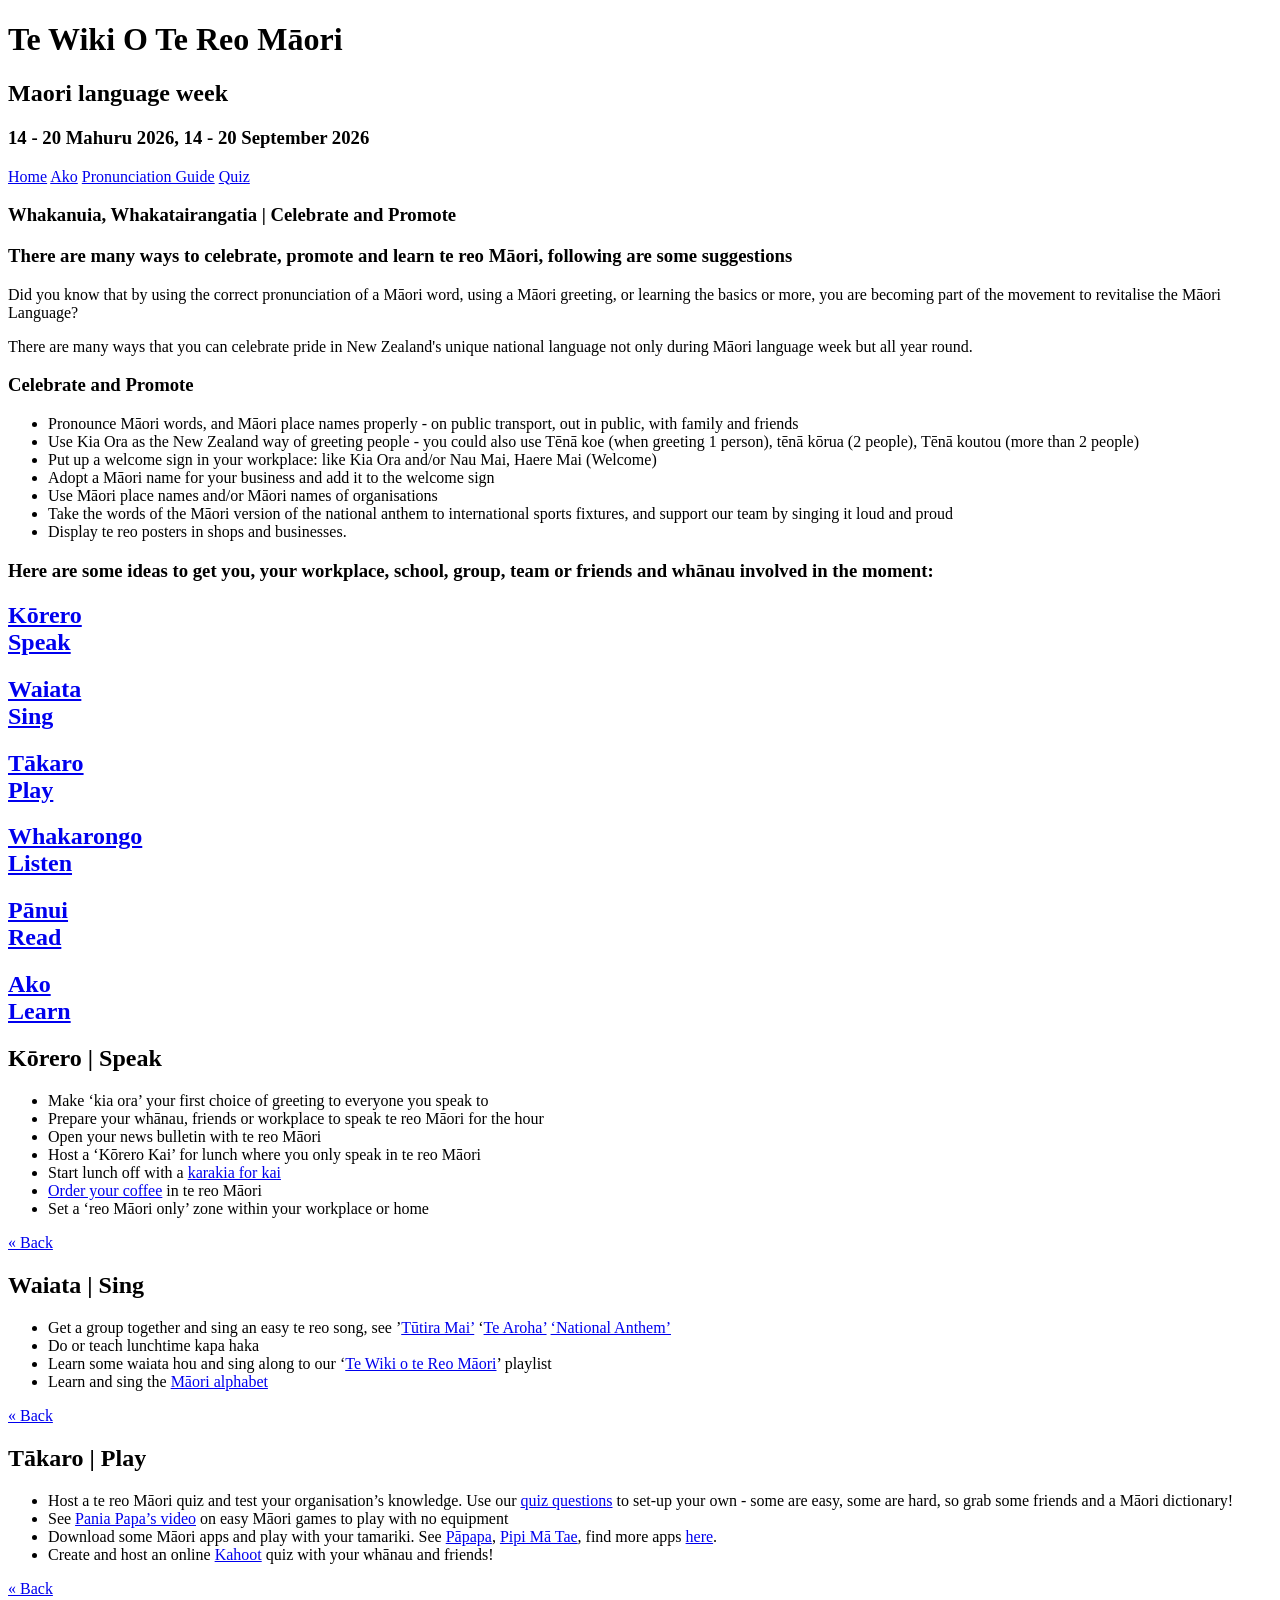
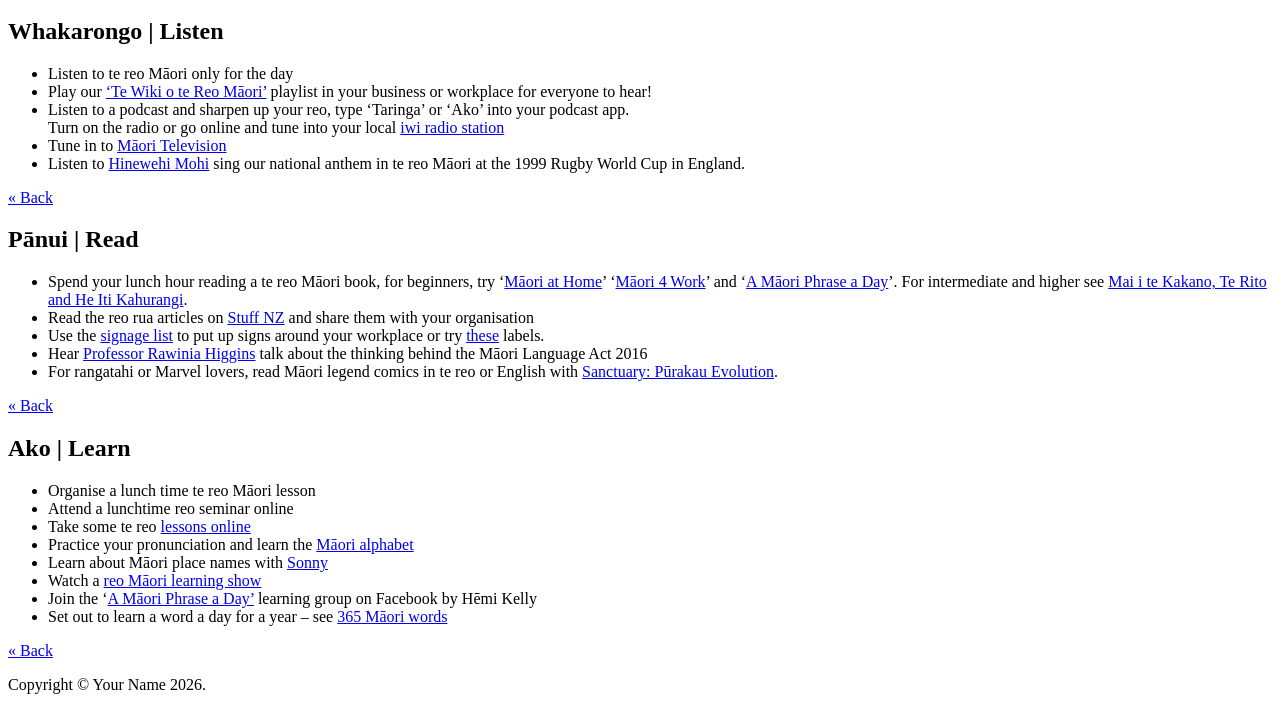
==== ako.html @ d32b1d0e "Initial Commit" ====
<!DOCTYPE html>
<html lang="mi"> <!-- Māori language. -->
    
    <!-- *****************************
         Author: Your name
         Creation date: 2 August 2026
         ***************************** 
    -->
    
<head>
    <title>Te Wiki O Te Reo Māori</title>
    <meta charset="UTF-8">
    <meta name="viewport" content="width=device-width, initial-scale=1">
    
    <link href="stylesheet-start-2.css" rel="stylesheet">
</head>   
    
<body>

    <header>
        <div>
            <h1>Te Wiki O Te Reo Māori</h1>
            <h2>Maori language week</h2>
            <h3>14 - 20 Mahuru 2026, 14 - 20 September 2026</h3>
        </div>

        <nav> <!-- Navigation menu -->
            <a href="index.html">Home</a>
            <a href="ako.html">Ako</a>
            <a href="pronunciation-guide.html">Pronunciation Guide</a>
            <a href="quiz.html">Quiz</a>
        </nav>
    </header>
    
<main>
    <section class="celebrate">
        <article>
            <h1>Whakanuia, Whakatairangatia | Celebrate and Promote</h1>

            <h3>There are many ways to celebrate, promote and learn te reo M&amacr;ori, following are some suggestions</h3>

            <p>Did you know that by using the correct pronunciation of a M&amacr;ori word, using a M&amacr;ori greeting, or learning the basics or more, you are becoming part of the movement to revitalise the M&amacr;ori Language?</p>

            <p>There are many ways that you can celebrate pride in New Zealand's unique national language not only during Māori language week but all year round.</p>

            <h1>Celebrate and Promote</h1>
            
            <ul class="intro-list">
                <li>Pronounce M&amacr;ori words, and M&amacr;ori place names properly - on public transport, out in public, with family and friends</li>
                <li>Use Kia Ora as the New Zealand way of greeting people - you could also use Tēnā koe (when greeting 1 person), tēnā kōrua (2 people), Tēnā koutou (more than 2 people)</li>
                <li>Put up a welcome sign in your workplace: like Kia Ora and/or Nau Mai, Haere Mai (Welcome)</li>
                <li>Adopt a M&amacr;ori name for your business and add it to the welcome sign</li> 
                <li>Use M&amacr;ori place names and/or M&amacr;ori names of organisations</li>
                <li>Take the words of the Māori version of the national anthem to international sports fixtures, and support our team by singing it loud and proud</li>
                <li>Display te reo posters in shops and businesses.</li>
            </ul>
        </article>
        
        <article>
            <h3 class="ideas">
              Here are some ideas to get you, your workplace, school, group, team or friends and whānau involved in the moment:</h3>

            <div class="ideas-grid">

                    <a href="#kōrero" class="tahi">
                        <h2>
                            Kōrero
                            <br />
                            Speak
                        </h2>
                    </a>

                    <a href="#waiata" class="rua">
                        <h2>
                            Waiata
                            <br />
                            Sing
                        </h2>
                    </a>

                    <a href="#tākaro" class="toru">
                        <h2>
                            Tākaro
                            <br />
                            Play
                        </h2>
                    </a>

                    <a href="#whakarongo" class="wha">
                        <h2>
                            Whakarongo
                            <br />
                            Listen
                        </h2>
                    </a>

                    <a href="#pānui" class="rima">
                        <h2>
                            Pānui
                            <br />
                            Read
                        </h2>
                    </a>
                    
                    <a href="#ako" class="ono">
                        <h2>
                            Ako
                            <br />
                            Learn
                        </h2>
                    </a>

            </div>
        </article>
        
        <article>

            <div class="ideas-block">
                <h2 id="kōrero">Kōrero | Speak</h2>
                <ul>
                    <li>Make ‘kia ora’ your first choice of greeting to everyone you speak to</li>
                    <li>Prepare your whānau, friends or workplace to speak te reo Māori for the hour</li>
                    <li>Open your news bulletin with te reo Māori</li>
                    <li>Host a ‘Kōrero Kai’ for lunch where you only speak in te reo Māori</li>
                    <li>Start lunch off with a <a rel="noopener" href="https://www.youtube.com/playlist?list=PL6B9BBC669E894E3D" target="_blank">karakia for kai</a>
                    </li>
                    <li>
                    <a rel="noopener" href="https://tetaurawhiri.govt.nz/rauemi-a-ipurangi/rauemi/kawhe/" target="_blank">Order your coffee</a> in te reo Māori</li>
                    <li>Set a ‘reo Māori only’ zone within your workplace or home</li>
                </ul>
                <a class="backlink" href="#ideas-start">&laquo; Back</a>
            </div>

            <div class="ideas-block">
                <h2 id="waiata">Waiata | Sing</h2>
                <ul>
                    <li>Get a group together and sing an easy te reo song, see ’<a rel="noopener" href="https://www.youtube.com/watch?v=fLq9xGxFGnQ" target="_blank">Tūtira Mai’</a> ‘<a rel="noopener" href="https://www.youtube.com/watch?v=uefJdSCkzPo" target="_blank">Te Aroha’</a> <a rel="noopener" href="https://www.youtube.com/watch?v=Z2ToGR1Sb98" target="_blank">‘National Anthem’</a>
                    </li>
                    <li>Do or teach lunchtime kapa haka</li>
                    <li>Learn some waiata hou and sing along to our ‘<a rel="noopener" href="https://open.spotify.com/playlist/5REACIoyxsgA07zGPTgxjd?si=OZTH36T9Quy_OtfSgTCrug" target="_blank">Te Wiki o te Reo Māori</a>’ playlist</li>
                    <li>Learn and sing the <a rel="noopener" href="https://purarangi.twoa.ac.nz/?fbclid=IwAR1LZ9u-KusBwdNvhUJF0g0aBV4DSne_AJ0-f-W0A2v3BgWDWhrOSQ52Q88" target="_blank">Māori alphabet</a>
                    </li>
                </ul>
                <a class="backlink" href="#ideas-start">&laquo; Back</a>
            </div>

            <div class="ideas-block">
                <h2 id="tākaro">Tākaro | Play</h2>
                <ul>
                    <li>Host a te reo Māori quiz and test your organisation’s knowledge. Use our <a rel="noopener" href="https://d3n8a8pro7vhmx.cloudfront.net/tetaurawhiri/pages/43/attachments/original/1598936890/Nau-mai-ki-te-Wiki-o-te-Reo-Maori-Uiui-Whakangahau.docx?1598936890" target="_blank">quiz questions</a> to set-up your own - some are easy, some are hard, so grab some friends and a Māori dictionary!</li>
                    <li>See <a rel="noopener" href="https://www.facebook.com/watch/live/?v=2657481541041820&amp;ref=search" target="_blank">Pania Papa’s video</a> on easy Māori games to play with no equipment</li>
                    <li>Download some Māori apps and play with your tamariki. See <a rel="noopener" href="https://play.google.com/store/apps/dev?id=6872636093325420402&amp;hl=en" target="_blank">Pāpapa</a>, <a rel="noopener" href="https://apps.apple.com/nz/app/tae-colours/id1194827736" target="_blank">Pipi Mā Tae</a>, find more apps <a rel="noopener" href="https://subjectguides.ara.ac.nz/maorilanguage/apps" target="_blank">here</a>.</li>
                    <li>Create and host an online <a rel="noopener" href="https://kahoot.com" target="_blank">Kahoot</a> quiz with your whānau and friends!</li>
                </ul>
                <a class="backlink" href="#ideas-start">&laquo; Back</a>
            </div>

            <div class="ideas-block">
                <h2 id="whakarongo">Whakarongo | Listen</h2>
                <ul>
                    <li>Listen to te reo Māori only for the day</li>
                    <li>Play our <a rel="noopener" href="https://open.spotify.com/playlist/5REACIoyxsgA07zGPTgxjd?si=OZTH36T9Quy_OtfSgTCrug" target="_blank">‘Te Wiki o te Reo Māori’</a> playlist in your business or workplace for everyone to hear!</li>
                    <li>Listen to a podcast and sharpen up your reo, type ‘Taringa’ or ‘Ako’ into your podcast app.<br>Turn on the radio or go online and tune into your local <a rel="noopener" href="http://www.irirangi.net/iwi-stations.aspx" target="_blank">iwi radio station</a>
                    </li>
                    <li>Tune in to <a rel="noopener" href="https://www.maoritelevision.com/" target="_blank">Māori Television</a>
                    </li>
                    <li>Listen to <a rel="noopener" href="https://www.youtube.com/watch?v=3Wt7WGkhsDs" target="_blank">Hinewehi Mohi</a> sing our national anthem in te reo Māori at the 1999 Rugby World Cup in England.</li>
                </ul>
                <a class="backlink" href="#ideas-start">&laquo; Back</a>
            </div>

            <div class="ideas-block">
                <h2 id="pānui">Pānui | Read</h2>
                <ul>
                    <li>Spend your lunch hour reading a te reo Māori book, for beginners, try ‘<a rel="noopener" href="https://www.penguin.co.nz/books/maori-at-home-9780143771470" target="_blank">Māori at Home</a>’ ‘<a rel="noopener" href="https://www.penguin.co.nz/books/maori-at-work-9780143773344" target="_blank">Māori 4 Work</a>’ and ‘<a rel="noopener" href="https://www.penguin.co.nz/books/maori-at-work-9780143773344" target="_blank">A Māori Phrase a Day</a>’. For intermediate and higher see <a rel="noopener" href="https://www.wananga.com/books.html" target="_blank">Mai i te Kakano, Te Rito and He Iti Kahurangi</a>.</li>
                    <li>Read the reo rua articles on <a rel="noopener" href="https://www.stuff.co.nz/pou-tiaki" target="_blank">Stuff NZ</a> and share them with your organisation</li>
                    <li>Use the <a rel="noopener" href="https://www.tetaurawhiri.govt.nz/ako/bilingual-signage/" target="_blank">signage list</a> to put up signs around your workplace or try <a rel="noopener" href="https://tetaurawhiri.govt.nz/rauemi-a-ipurangi/rauemi/everyday-labels/" target="_blank">these</a> labels.</li>
                    <li>Hear <a rel="noopener" href="https://www.victoria.ac.nz/capital-thinking/te-reo" target="_blank">Professor Rawinia Higgins</a> talk about the thinking behind the Māori Language Act 2016</li>
                    <li>For rangatahi or Marvel lovers, read Māori legend comics in te reo or English with <a rel="noopener" href="https://www.sanctuary.maori.nz/bundles/te-reo-maori" target="_blank">Sanctuary: Pūrakau Evolution</a>.</li>
                </ul>
                <a class="backlink" href="#ideas-start">&laquo; Back</a>
            </div>

            <div class="ideas-block">
                <h2 id="ako">Ako | Learn</h2>
                <ul>
                    <li>Organise a lunch time te reo Māori lesson</li>
                    <li>Attend a lunchtime reo seminar online</li>
                    <li>Take some te reo <a rel="noopener" href="http://www.tokureo.maori.nz/index.cfm/1,188,0,43,html/Series1" target="_blank">lessons online</a>
                    </li>
                    <li>Practice your pronunciation and learn the <a rel="noopener" href="https://purarangi.twoa.ac.nz/?fbclid=IwAR1LZ9u-KusBwdNvhUJF0g0aBV4DSne_AJ0-f-W0A2v3BgWDWhrOSQ52Q88" target="_blank">Māori alphabet</a>
                    </li>
                    <li>Learn about Māori place names with <a rel="noopener" href="https://vm.tiktok.com/JjCmU3F/" target="_blank">Sonny</a>
                    </li>
                    <li>Watch a <a rel="noopener" href="http://www.tokureo.maori.nz" target="_blank">reo Māori learning show</a>
                    </li>
                    <li>Join the ‘<a rel="noopener" href="https://www.facebook.com/groups/263436354660573" target="_blank">A Māori Phrase a Day’</a> learning group on Facebook by Hēmi Kelly</li>
                    <li>Set out to learn a word a day for a year – see <a rel="noopener" href="https://nzhistory.govt.nz/culture/maori-language-week/365-maori-words" target="_blank">365 Māori words</a>
                    </li>
                </ul>
                <a class="backlink" href="#ideas-start">&laquo; Back</a>
            </div>

        </article>
        
    </section>
</main>

<footer>
    <p>Copyright &copy; Your Name 2026.</p>
</footer>
     
</body>
</html>
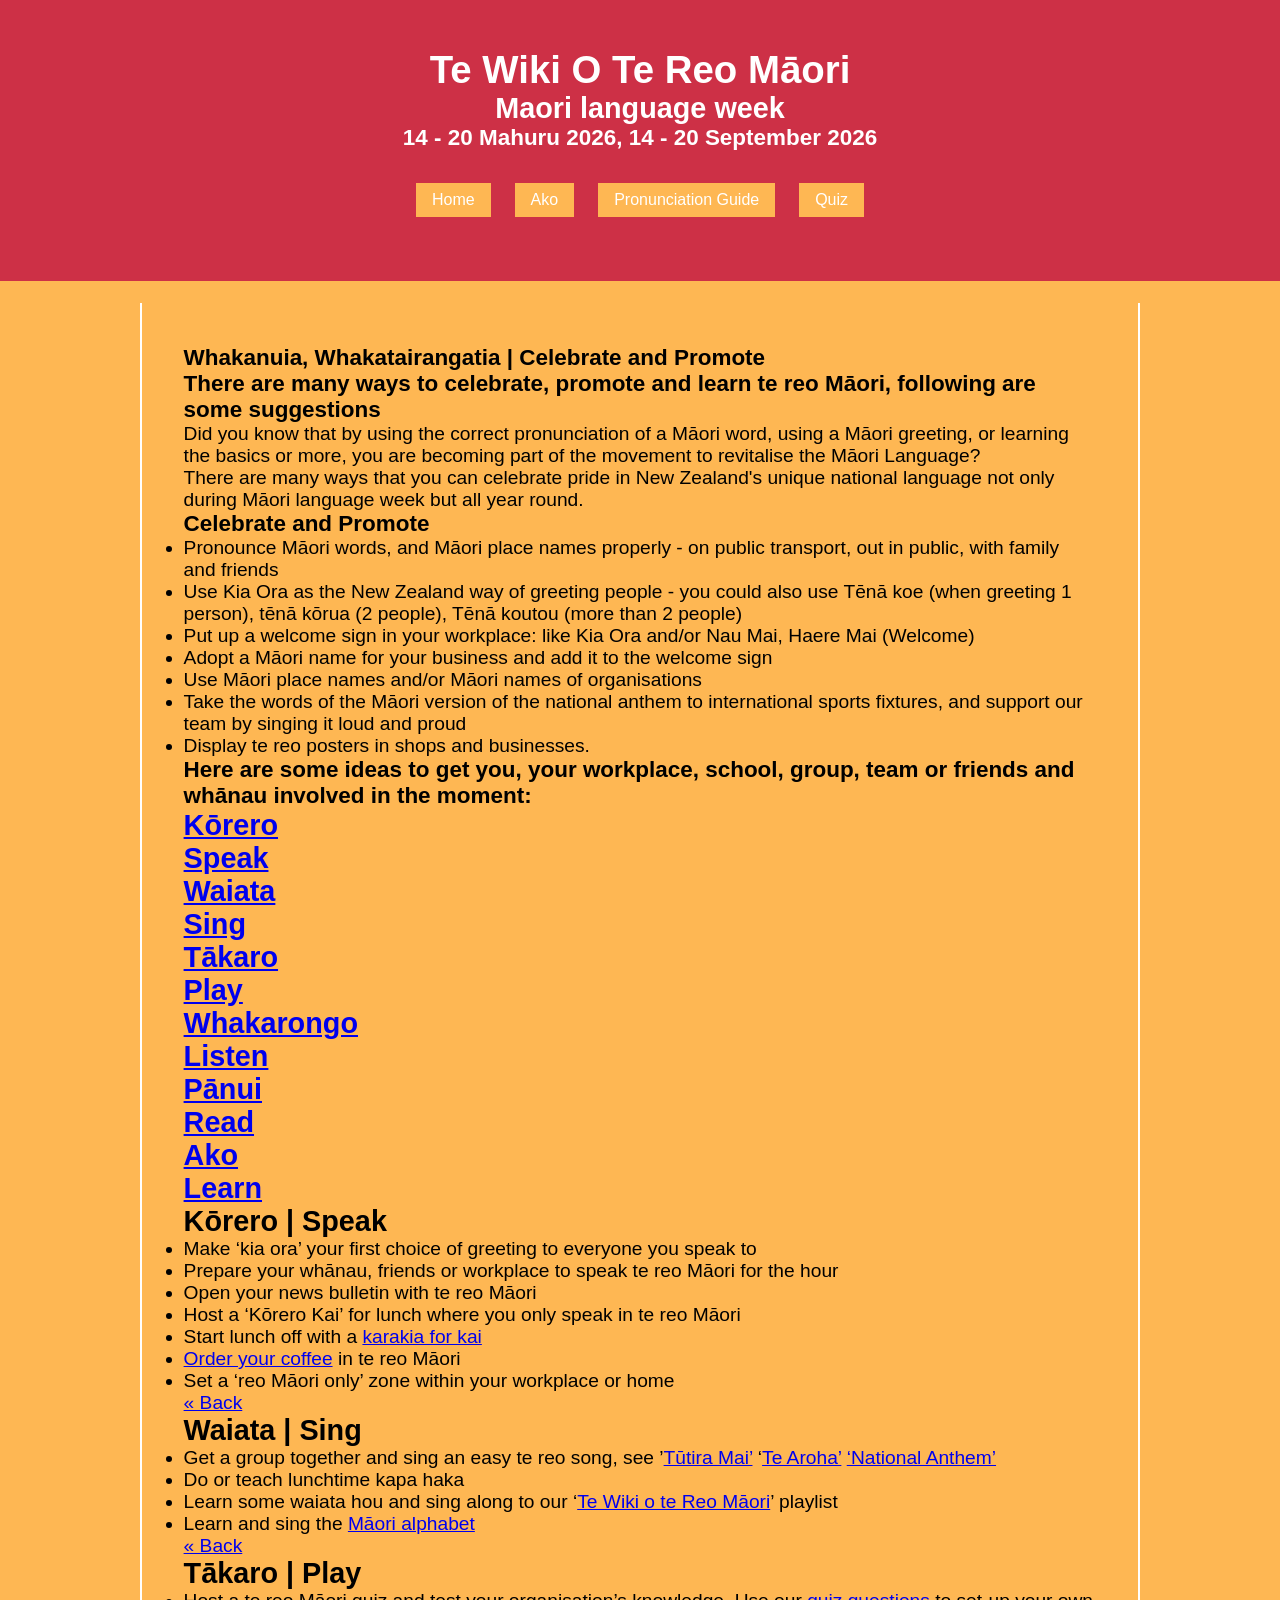
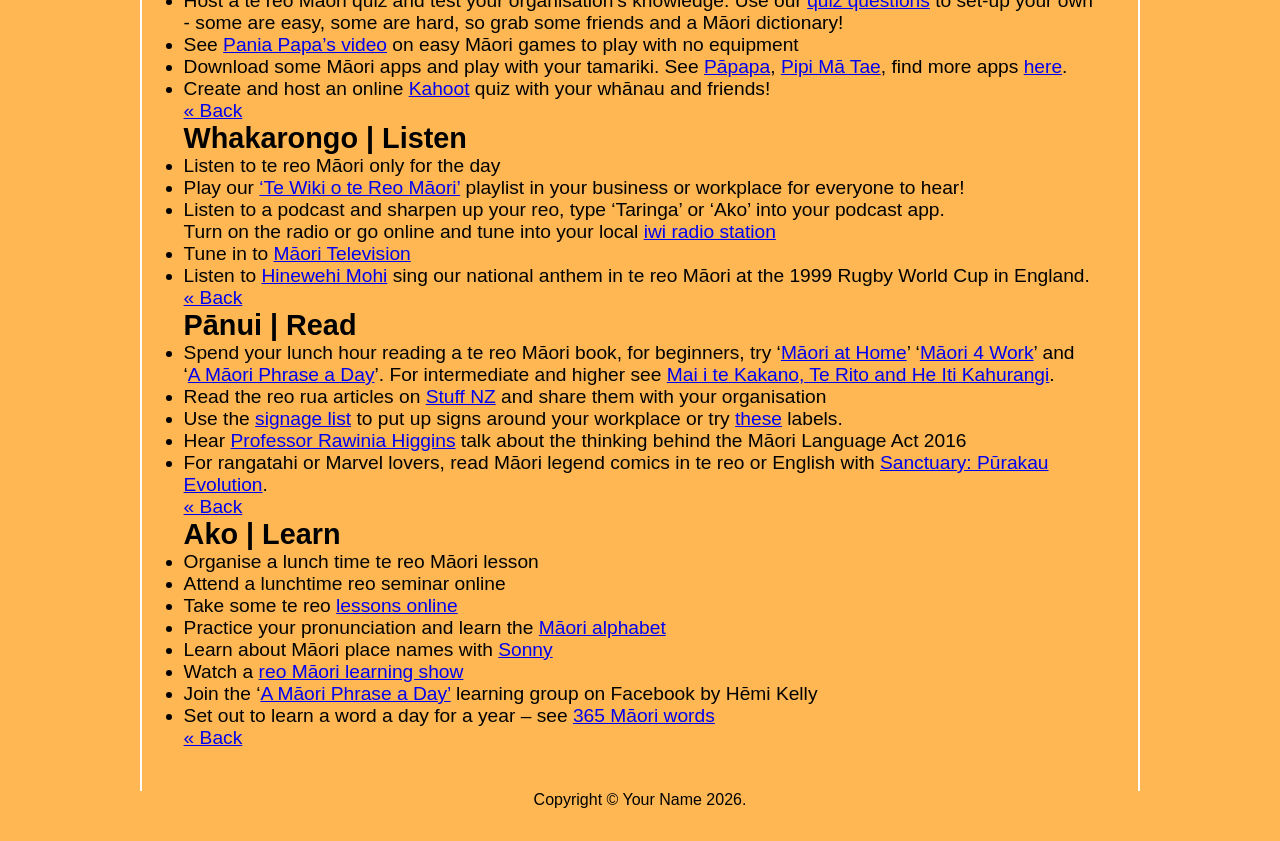
==== commit ebec438f: "Updated the CSS" ====
--- a/ako.html
+++ b/ako.html
@@ -2,8 +2,8 @@
 <html lang="mi"> <!-- Māori language. -->
     
     <!-- *****************************
-         Author: Your name
-         Creation date: 2 August 2026
+         Author: Martin Kean
+         Creation date: 17 August 2026
          ***************************** 
     -->
     
@@ -12,7 +12,7 @@
     <meta charset="UTF-8">
     <meta name="viewport" content="width=device-width, initial-scale=1">
     
-    <link href="stylesheet-start-2.css" rel="stylesheet">
+    <link href="stylesheet.css" rel="stylesheet">
 </head>   
     
 <body>
--- a/stylesheet.css
+++ b/stylesheet.css
@@ -0,0 +1,85 @@
+/*
+    Author: Martin Kean
+    Creation date: 17 August 2026
+*/
+
+* {
+    margin: 0;
+    padding: 0;
+    box-sizing: border-box;
+}
+
+@import url('https://fonts.googleapis.com/css2?family=Exo+2:ital,wght@0,100..900;1,100..900&family=Inter:ital,opsz,wght@0,14..32,100..900;1,14..32,100..900&family=Roboto+Slab:wght@100..900&display=swap');
+
+/* ===== Typography ========= */
+
+body {
+    font-family: "Inter", sans-serif;
+    font-size: 1.2rem;
+    background-color: #feb753;
+}
+
+h1, h2, h3 {
+    font-family: "Exo 2", sans-serif;
+}
+
+/* ===== Page Layout ========= */
+
+header {
+    background-color: #cd3046;
+    text-align: center;
+    padding: 3rem 0;
+    color: #fff;
+    margin-bottom: 1.4rem;
+}
+
+main {
+    max-width: 1000px;
+    margin: 0 auto;
+    padding: 2.6rem;
+    border-left: solid 2px #fff;
+    border-right: solid 2px #fff;
+}
+
+footer {
+    font-size: 1rem;
+    text-align: center;
+    margin-bottom: 2rem;
+}
+
+/* ===== Navigation ========= */
+
+nav {
+    margin: 2rem 0 1rem 0;
+    display: flex;
+    justify-content: center;
+    gap: 1.5rem;
+}
+
+nav a {
+    color: #fff;
+    font-size: 1rem;
+    text-decoration: none;
+    background-color: #feb753;
+    padding: .5rem 1rem .5rem 1rem;
+}
+
+nav a:hover {
+    text-decoration: underline;
+    background-color: #049021;
+}
+
+/* ===== Main Content Area ========= */
+
+main img {
+    width: 100%;
+}
+
+.goals {
+    margin-bottom: 2.4rem;
+}
+
+.goals-list {
+    margin-left: 3rem;
+    margin-bottom: 0.5rem;
+}
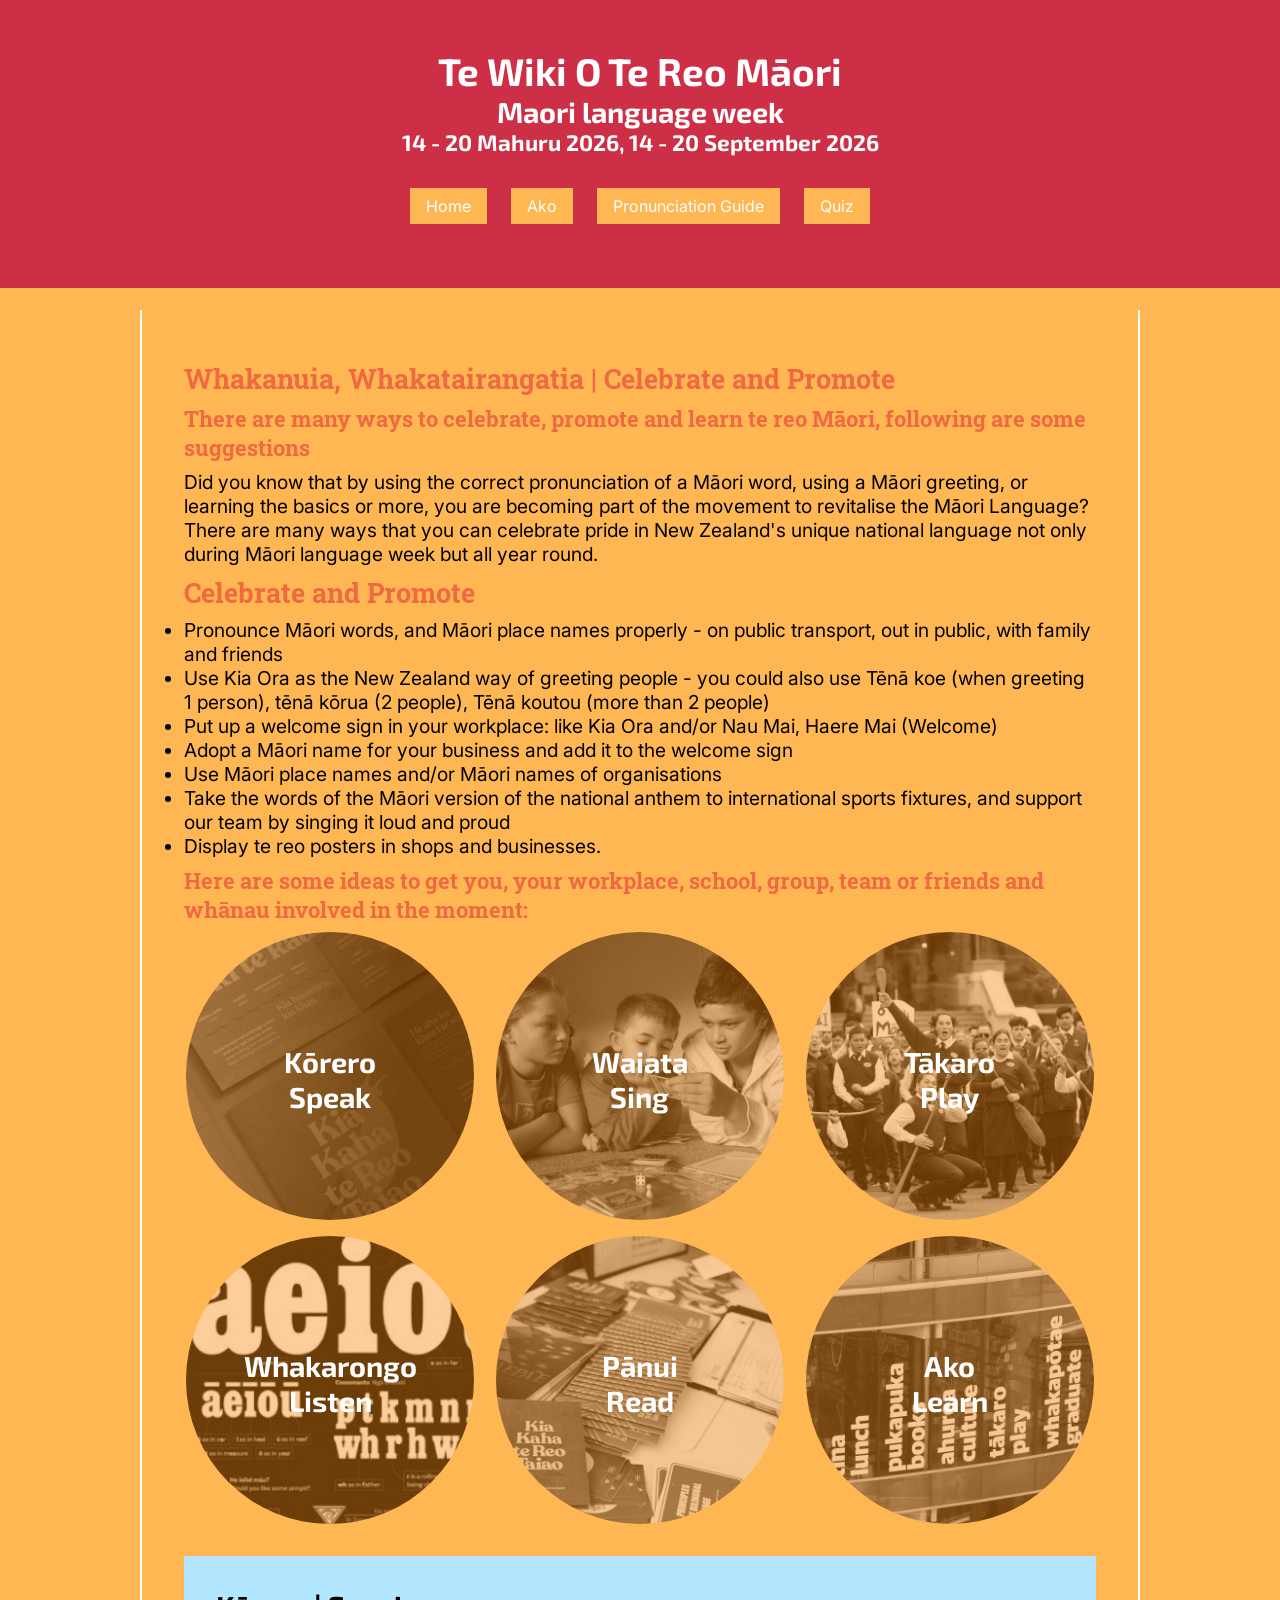
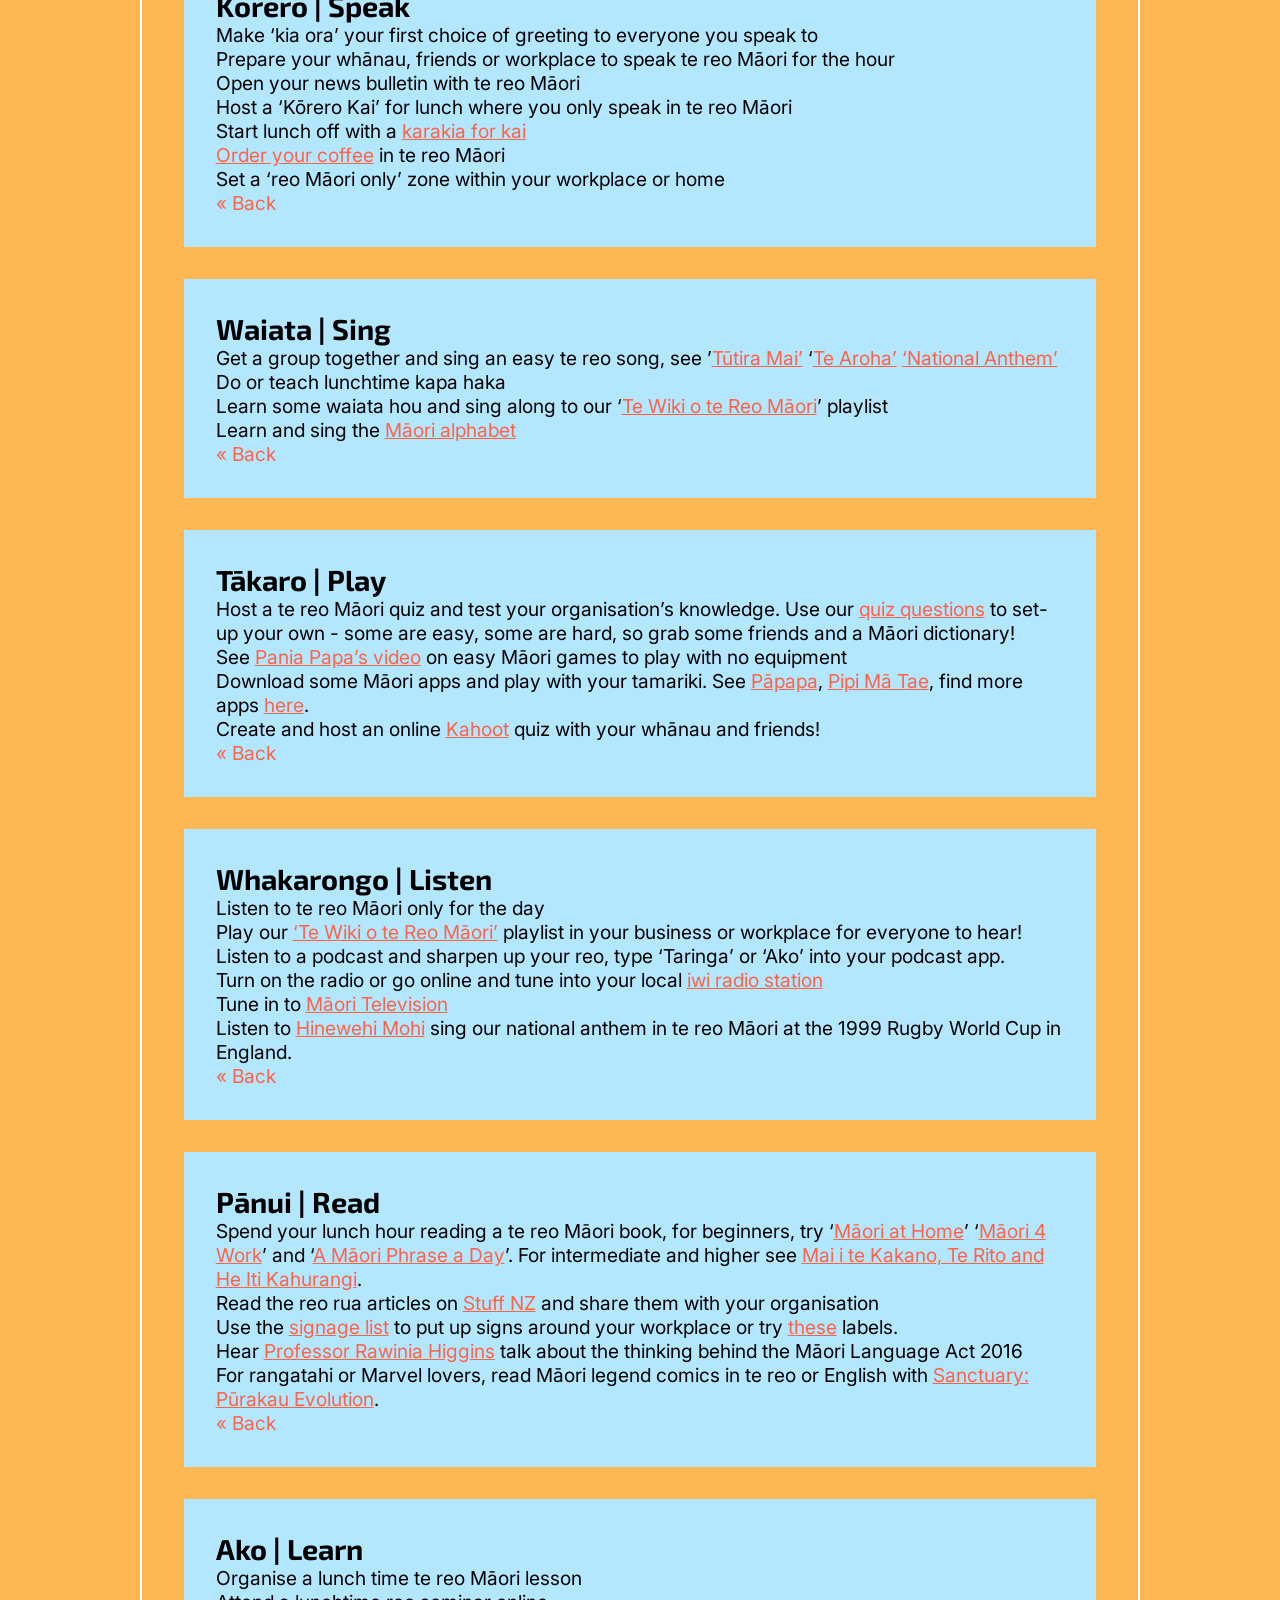
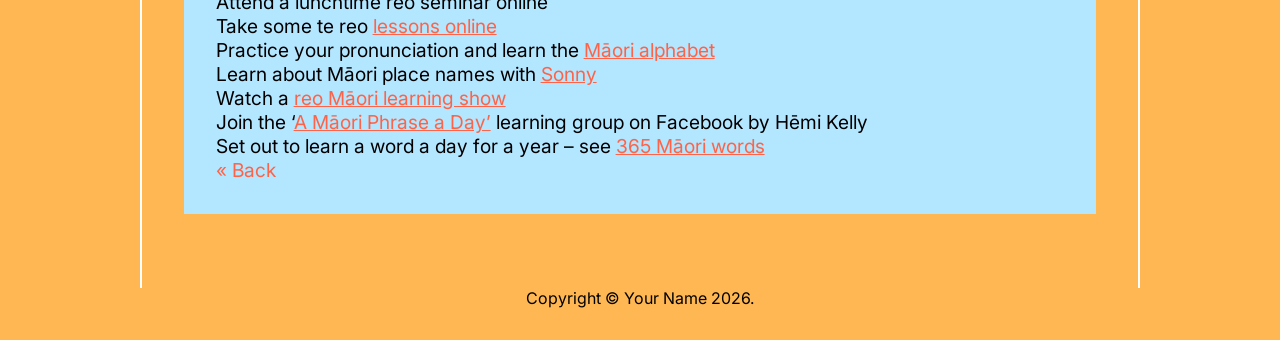
==== commit 9e3c1ca2: "Updated the CSS" ====
--- a/ako.html
+++ b/ako.html
@@ -11,6 +11,10 @@
     <title>Te Wiki O Te Reo Māori</title>
     <meta charset="UTF-8">
     <meta name="viewport" content="width=device-width, initial-scale=1">
+
+    <link rel="preconnect" href="https://fonts.googleapis.com">
+    <link rel="preconnect" href="https://fonts.gstatic.com" crossorigin>
+    <link href="https://fonts.googleapis.com/css2?family=Exo+2:ital,wght@0,100..900;1,100..900&family=Inter:ital,opsz,wght@0,14..32,100..900;1,14..32,100..900&family=Roboto+Slab:wght@100..900&display=swap" rel="stylesheet">
     
     <link href="stylesheet.css" rel="stylesheet">
 </head>   
--- a/stylesheet.css
+++ b/stylesheet.css
@@ -8,8 +8,6 @@
     padding: 0;
     box-sizing: border-box;
 }
-
-@import url('https://fonts.googleapis.com/css2?family=Exo+2:ital,wght@0,100..900;1,100..900&family=Inter:ital,opsz,wght@0,14..32,100..900;1,14..32,100..900&family=Roboto+Slab:wght@100..900&display=swap');
 
 /* ===== Typography ========= */
 
@@ -83,3 +81,102 @@
     margin-left: 3rem;
     margin-bottom: 0.5rem;
 }
+
+/* ===== Ako Page ========= */
+
+.celebrate h1, .celebrate h3 {
+    font-family: "Roboto Slab", serif;
+}
+
+.celebrate h1 {
+    font-size: 1.7rem;
+    margin: .5rem 0;
+    color: #f06941;
+}
+
+.celebrate h3 {
+    font-size: 1.4rem;
+    margin: .5rem 0;
+    color: #f06941;
+}
+
+.ideas-grid {
+    display: grid;
+    grid-template-columns: repeat(auto-fit, minmax(18rem, 1fr));
+    gap: 1rem;
+    align-items: center;
+    max-width: 1000px;
+}
+
+.ideas-grid a {
+    color: #fff;
+    text-decoration: none;
+    padding-top: 7rem;
+    width: 18rem;
+    height: 18rem;
+    text-align: center;
+    place-self: center;
+    border-radius: 50%;
+}
+
+.ideas-grid a:hover {
+    text-decoration: underline;
+    opacity: 0.8;
+    color: beige;
+}
+
+.tahi {
+    background: url(images/bg-rauemi.jpg) no-repeat center center;
+    background-size: cover;
+}
+
+.rua {
+    background: url(images/Card-game-tamariki.jpg) no-repeat center center;
+    background-size: cover;
+}
+
+.toru {
+    background: url(images/haka.jpg) no-repeat center center;
+    background-size: cover;
+}
+
+.wha {
+    background: url(images/pronunciation-guide.jpg) no-repeat center center;
+    background-size: cover;
+}
+
+.rima {
+    background: url(images/Sign-ups.jpg) no-repeat center center;
+    background-size: cover;
+}
+
+.ono {
+    background: url(images/Te-Wiki.jpeg) no-repeat center center;
+    background-size: cover;
+}
+
+/* ===== Ideas List ========= */
+
+.ideas-block {
+    background-color: #b3e6ff;
+    padding: 2rem;
+    margin: 2rem 0;
+}
+
+.ideas-block ul {
+    list-style-type: none;
+}
+
+.ideas-block a {
+    color: tomato;
+}
+
+.ideas-block a:hover {
+    color:#cd3046;
+}
+
+.backlink {
+    text-decoration: none;
+}
+
+
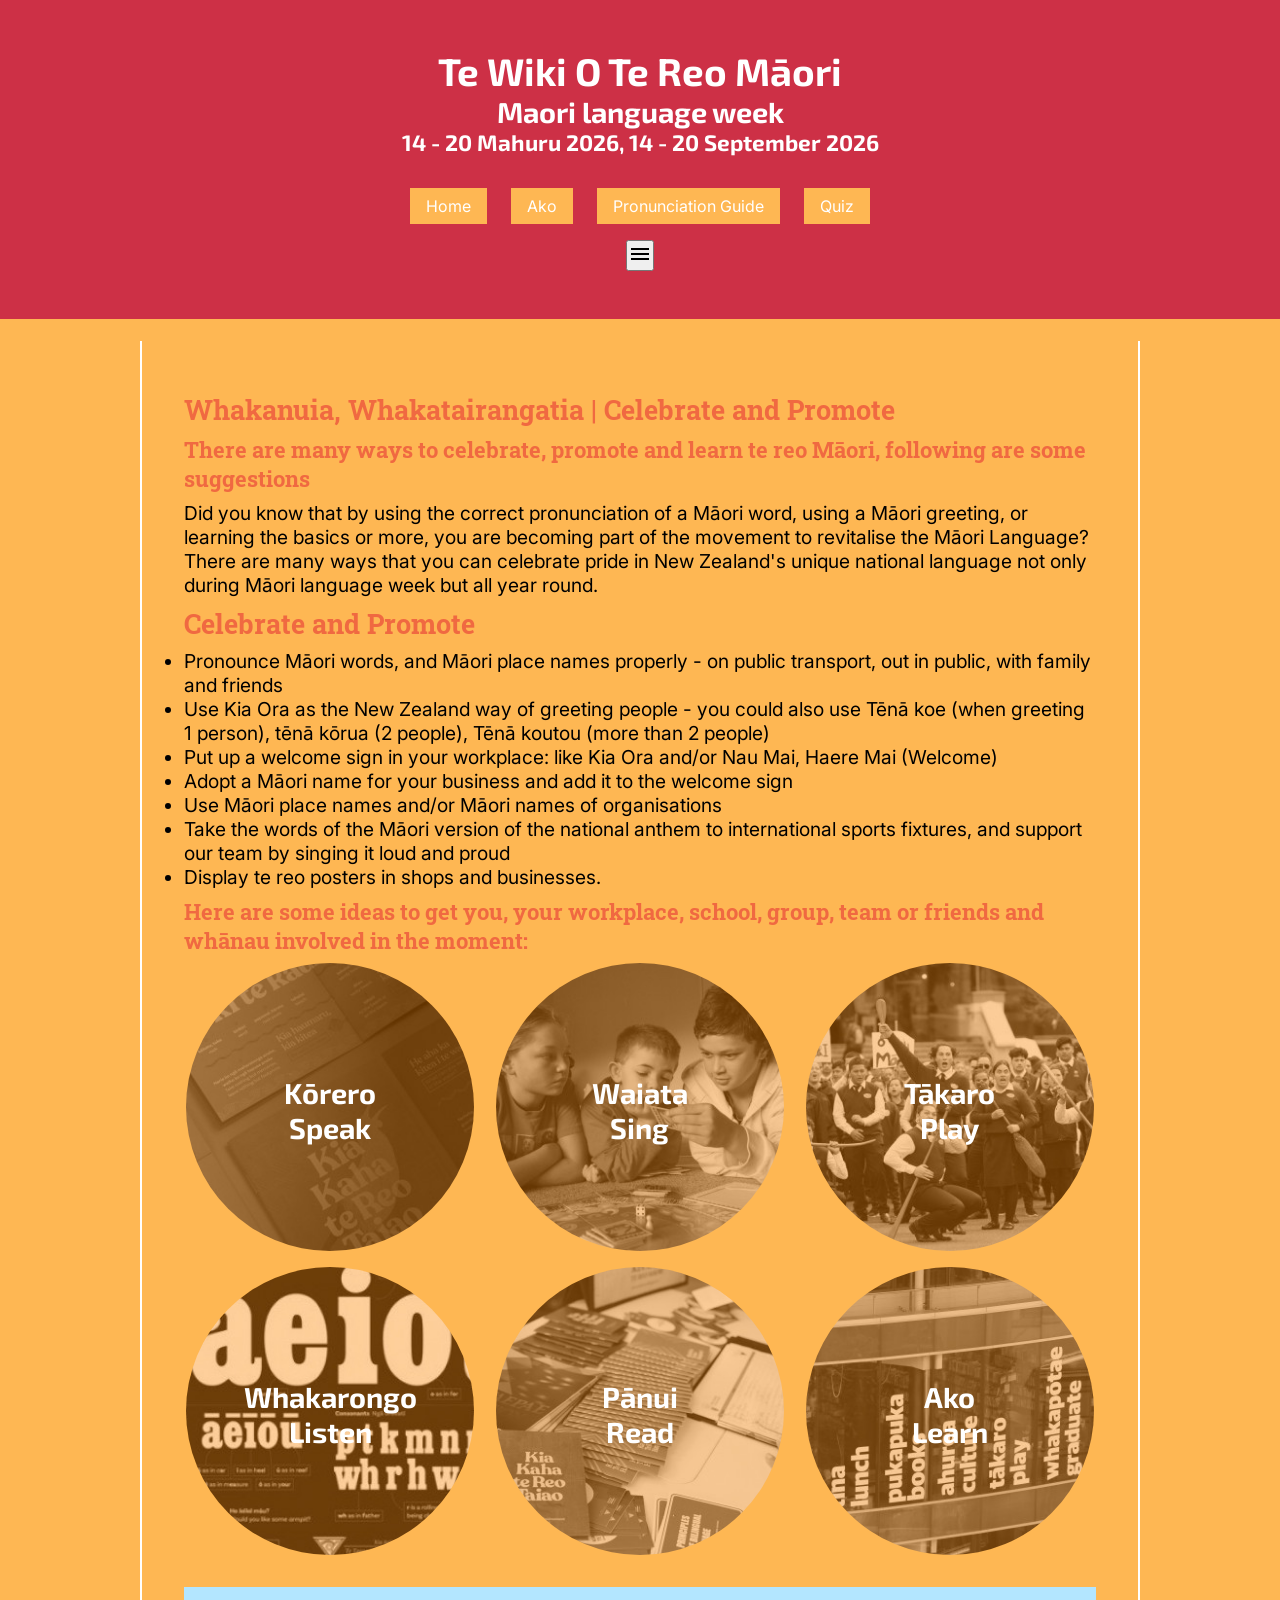
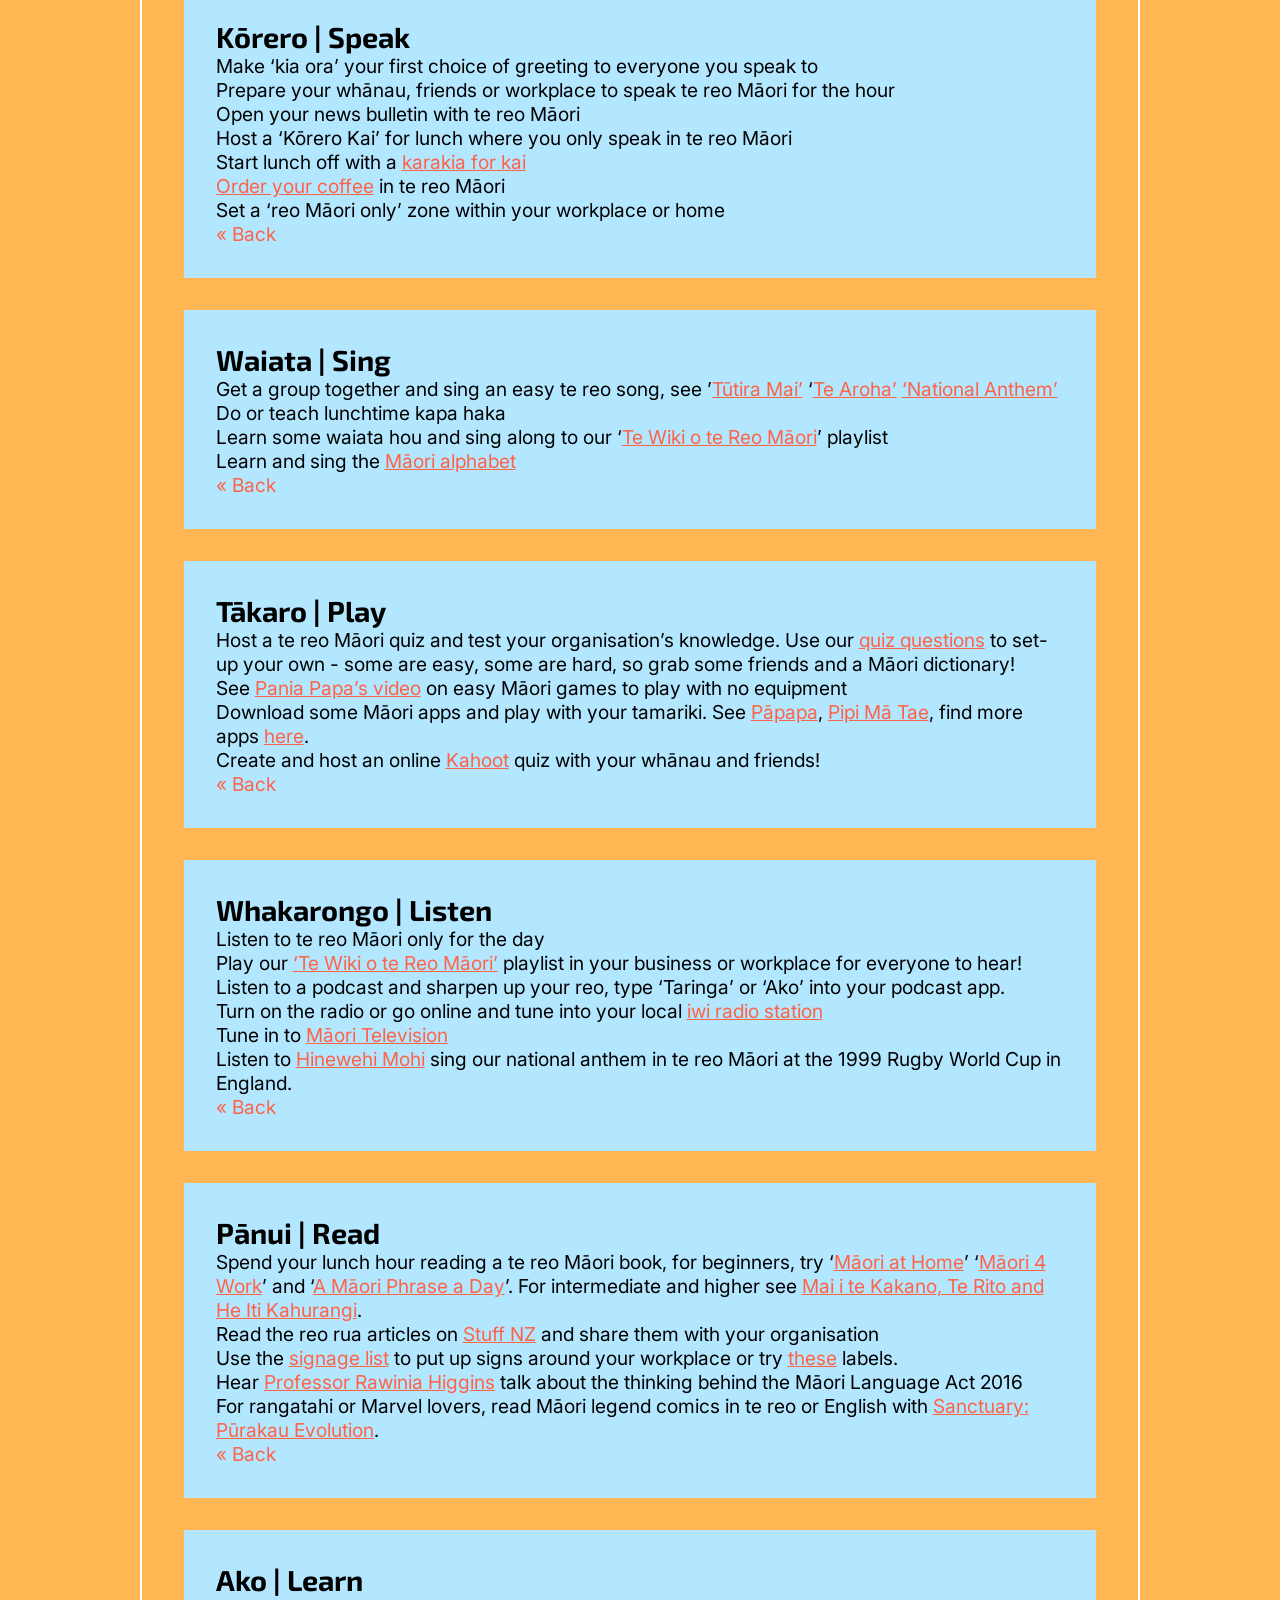
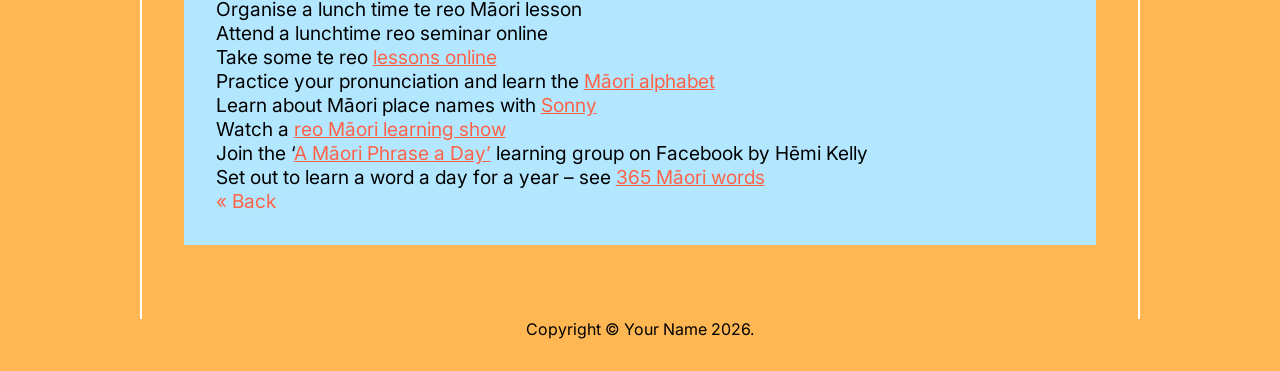
==== commit dfea64cc: "Updated the CSS" ====
--- a/ako.html
+++ b/ako.html
@@ -8,33 +8,40 @@
     -->
     
 <head>
-    <title>Te Wiki O Te Reo Māori</title>
+    <title>Te Wiki O Te Reo M&amacr;ori</title>
     <meta charset="UTF-8">
     <meta name="viewport" content="width=device-width, initial-scale=1">
 
     <link rel="preconnect" href="https://fonts.googleapis.com">
     <link rel="preconnect" href="https://fonts.gstatic.com" crossorigin>
     <link href="https://fonts.googleapis.com/css2?family=Exo+2:ital,wght@0,100..900;1,100..900&family=Inter:ital,opsz,wght@0,14..32,100..900;1,14..32,100..900&family=Roboto+Slab:wght@100..900&display=swap" rel="stylesheet">
-    
-    <link href="stylesheet.css" rel="stylesheet">
-</head>   
+
+   <!-- Google Fonts - hamburger menu icon -->
+    <link rel="stylesheet" href="https://fonts.googleapis.com/css2?family=Material+Symbols+Outlined:opsz,wght,FILL,GRAD@20..48,100..700,0..1,-50..200&display=block" />
+
+    <link href="stylesheet.css" rel="stylesheet">  
+</head>
     
 <body>
 
-    <header>
-        <div>
-            <h1>Te Wiki O Te Reo Māori</h1>
-            <h2>Maori language week</h2>
-            <h3>14 - 20 Mahuru 2026, 14 - 20 September 2026</h3>
-        </div>
-
-        <nav> <!-- Navigation menu -->
-            <a href="index.html">Home</a>
-            <a href="ako.html">Ako</a>
-            <a href="pronunciation-guide.html">Pronunciation Guide</a>
-            <a href="quiz.html">Quiz</a>
-        </nav>
-    </header>
+  <header>
+       <div>
+           <h1>Te Wiki O Te Reo Māori</h1>
+           <h2>Maori language week</h2>
+           <h3>14 - 20 Mahuru 2026, 14 - 20 September 2026</h3>
+       </div>
+
+       <nav class="topnav" id="myTopnav">
+           <a href="index.html">Home</a>
+           <a href="ako.html">Ako</a>
+           <a href="pronunciation-guide.html">Pronunciation Guide</a>
+           <a href="quiz.html">Quiz</a>
+       </nav>
+
+       <button type="button" class="icon" id="menuToggle" onclick="toggleMenu()" aria-label="Toggle menu" aria-expanded="false" aria-controls="myTopnav">
+           <span class="material-symbols-outlined" id="menuIcon">menu</span>
+       </button>
+   </header>
     
 <main>
     <section class="celebrate">
@@ -213,6 +220,18 @@
 <footer>
     <p>Copyright &copy; Your Name 2026.</p>
 </footer>
+
+<script>
+   function toggleMenu() {
+       const nav = document.getElementById("myTopnav");
+       const icon = document.getElementById("menuIcon");
+       const btn = document.getElementById("menuToggle");
+
+       const isOpen = nav.classList.toggle("responsive");
+       icon.textContent = isOpen ? "close" : "menu";
+       btn.setAttribute("aria-expanded", isOpen);
+   }
+</script>
      
 </body>
 </html>
